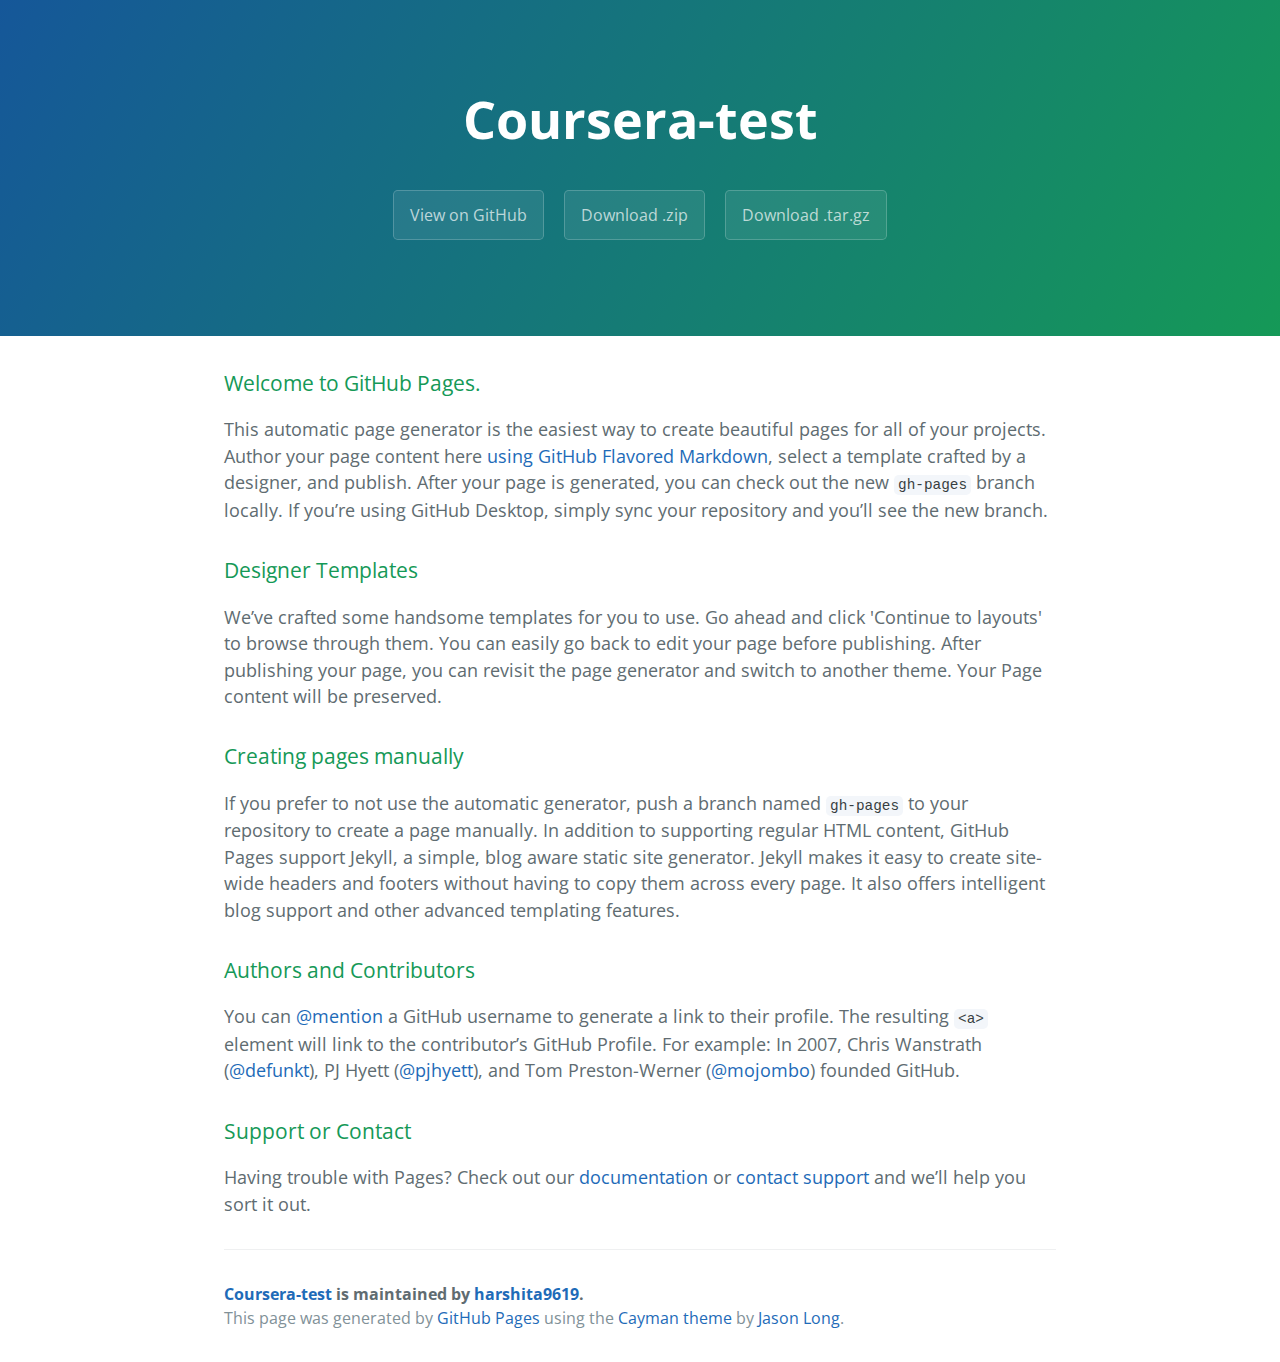
==== index.html @ a645c184 "Create gh-pages branch via GitHub" ====
<!DOCTYPE html>
<html lang="en-us">
  <head>
    <meta charset="UTF-8">
    <title>Coursera-test by harshita9619</title>
    <meta name="viewport" content="width=device-width, initial-scale=1">
    <link rel="stylesheet" type="text/css" href="stylesheets/normalize.css" media="screen">
    <link href='https://fonts.googleapis.com/css?family=Open+Sans:400,700' rel='stylesheet' type='text/css'>
    <link rel="stylesheet" type="text/css" href="stylesheets/stylesheet.css" media="screen">
    <link rel="stylesheet" type="text/css" href="stylesheets/github-light.css" media="screen">
  </head>
  <body>
    <section class="page-header">
      <h1 class="project-name">Coursera-test</h1>
      <h2 class="project-tagline"></h2>
      <a href="https://github.com/harshita9619/Coursera-test" class="btn">View on GitHub</a>
      <a href="https://github.com/harshita9619/Coursera-test/zipball/master" class="btn">Download .zip</a>
      <a href="https://github.com/harshita9619/Coursera-test/tarball/master" class="btn">Download .tar.gz</a>
    </section>

    <section class="main-content">
      <h3>
<a id="welcome-to-github-pages" class="anchor" href="#welcome-to-github-pages" aria-hidden="true"><span aria-hidden="true" class="octicon octicon-link"></span></a>Welcome to GitHub Pages.</h3>

<p>This automatic page generator is the easiest way to create beautiful pages for all of your projects. Author your page content here <a href="https://guides.github.com/features/mastering-markdown/">using GitHub Flavored Markdown</a>, select a template crafted by a designer, and publish. After your page is generated, you can check out the new <code>gh-pages</code> branch locally. If you’re using GitHub Desktop, simply sync your repository and you’ll see the new branch.</p>

<h3>
<a id="designer-templates" class="anchor" href="#designer-templates" aria-hidden="true"><span aria-hidden="true" class="octicon octicon-link"></span></a>Designer Templates</h3>

<p>We’ve crafted some handsome templates for you to use. Go ahead and click 'Continue to layouts' to browse through them. You can easily go back to edit your page before publishing. After publishing your page, you can revisit the page generator and switch to another theme. Your Page content will be preserved.</p>

<h3>
<a id="creating-pages-manually" class="anchor" href="#creating-pages-manually" aria-hidden="true"><span aria-hidden="true" class="octicon octicon-link"></span></a>Creating pages manually</h3>

<p>If you prefer to not use the automatic generator, push a branch named <code>gh-pages</code> to your repository to create a page manually. In addition to supporting regular HTML content, GitHub Pages support Jekyll, a simple, blog aware static site generator. Jekyll makes it easy to create site-wide headers and footers without having to copy them across every page. It also offers intelligent blog support and other advanced templating features.</p>

<h3>
<a id="authors-and-contributors" class="anchor" href="#authors-and-contributors" aria-hidden="true"><span aria-hidden="true" class="octicon octicon-link"></span></a>Authors and Contributors</h3>

<p>You can <a href="https://help.github.com/articles/basic-writing-and-formatting-syntax/#mentioning-users-and-teams" class="user-mention">@mention</a> a GitHub username to generate a link to their profile. The resulting <code>&lt;a&gt;</code> element will link to the contributor’s GitHub Profile. For example: In 2007, Chris Wanstrath (<a href="https://github.com/defunkt" class="user-mention">@defunkt</a>), PJ Hyett (<a href="https://github.com/pjhyett" class="user-mention">@pjhyett</a>), and Tom Preston-Werner (<a href="https://github.com/mojombo" class="user-mention">@mojombo</a>) founded GitHub.</p>

<h3>
<a id="support-or-contact" class="anchor" href="#support-or-contact" aria-hidden="true"><span aria-hidden="true" class="octicon octicon-link"></span></a>Support or Contact</h3>

<p>Having trouble with Pages? Check out our <a href="https://help.github.com/pages">documentation</a> or <a href="https://github.com/contact">contact support</a> and we’ll help you sort it out.</p>

      <footer class="site-footer">
        <span class="site-footer-owner"><a href="https://github.com/harshita9619/Coursera-test">Coursera-test</a> is maintained by <a href="https://github.com/harshita9619">harshita9619</a>.</span>

        <span class="site-footer-credits">This page was generated by <a href="https://pages.github.com">GitHub Pages</a> using the <a href="https://github.com/jasonlong/cayman-theme">Cayman theme</a> by <a href="https://twitter.com/jasonlong">Jason Long</a>.</span>
      </footer>

    </section>

  
  </body>
</html>
---- stylesheets/stylesheet.css ----
* {
  box-sizing: border-box; }

body {
  padding: 0;
  margin: 0;
  font-family: "Open Sans", "Helvetica Neue", Helvetica, Arial, sans-serif;
  font-size: 16px;
  line-height: 1.5;
  color: #606c71; }

a {
  color: #1e6bb8;
  text-decoration: none; }
  a:hover {
    text-decoration: underline; }

.btn {
  display: inline-block;
  margin-bottom: 1rem;
  color: rgba(255, 255, 255, 0.7);
  background-color: rgba(255, 255, 255, 0.08);
  border-color: rgba(255, 255, 255, 0.2);
  border-style: solid;
  border-width: 1px;
  border-radius: 0.3rem;
  transition: color 0.2s, background-color 0.2s, border-color 0.2s; }
  .btn + .btn {
    margin-left: 1rem; }

.btn:hover {
  color: rgba(255, 255, 255, 0.8);
  text-decoration: none;
  background-color: rgba(255, 255, 255, 0.2);
  border-color: rgba(255, 255, 255, 0.3); }

@media screen and (min-width: 64em) {
  .btn {
    padding: 0.75rem 1rem; } }

@media screen and (min-width: 42em) and (max-width: 64em) {
  .btn {
    padding: 0.6rem 0.9rem;
    font-size: 0.9rem; } }

@media screen and (max-width: 42em) {
  .btn {
    display: block;
    width: 100%;
    padding: 0.75rem;
    font-size: 0.9rem; }
    .btn + .btn {
      margin-top: 1rem;
      margin-left: 0; } }

.page-header {
  color: #fff;
  text-align: center;
  background-color: #159957;
  background-image: linear-gradient(120deg, #155799, #159957); }

@media screen and (min-width: 64em) {
  .page-header {
    padding: 5rem 6rem; } }

@media screen and (min-width: 42em) and (max-width: 64em) {
  .page-header {
    padding: 3rem 4rem; } }

@media screen and (max-width: 42em) {
  .page-header {
    padding: 2rem 1rem; } }

.project-name {
  margin-top: 0;
  margin-bottom: 0.1rem; }

@media screen and (min-width: 64em) {
  .project-name {
    font-size: 3.25rem; } }

@media screen and (min-width: 42em) and (max-width: 64em) {
  .project-name {
    font-size: 2.25rem; } }

@media screen and (max-width: 42em) {
  .project-name {
    font-size: 1.75rem; } }

.project-tagline {
  margin-bottom: 2rem;
  font-weight: normal;
  opacity: 0.7; }

@media screen and (min-width: 64em) {
  .project-tagline {
    font-size: 1.25rem; } }

@media screen and (min-width: 42em) and (max-width: 64em) {
  .project-tagline {
    font-size: 1.15rem; } }

@media screen and (max-width: 42em) {
  .project-tagline {
    font-size: 1rem; } }

.main-content :first-child {
  margin-top: 0; }
.main-content img {
  max-width: 100%; }
.main-content h1, .main-content h2, .main-content h3, .main-content h4, .main-content h5, .main-content h6 {
  margin-top: 2rem;
  margin-bottom: 1rem;
  font-weight: normal;
  color: #159957; }
.main-content p {
  margin-bottom: 1em; }
.main-content code {
  padding: 2px 4px;
  font-family: Consolas, "Liberation Mono", Menlo, Courier, monospace;
  font-size: 0.9rem;
  color: #383e41;
  background-color: #f3f6fa;
  border-radius: 0.3rem; }
.main-content pre {
  padding: 0.8rem;
  margin-top: 0;
  margin-bottom: 1rem;
  font: 1rem Consolas, "Liberation Mono", Menlo, Courier, monospace;
  color: #567482;
  word-wrap: normal;
  background-color: #f3f6fa;
  border: solid 1px #dce6f0;
  border-radius: 0.3rem; }
  .main-content pre > code {
    padding: 0;
    margin: 0;
    font-size: 0.9rem;
    color: #567482;
    word-break: normal;
    white-space: pre;
    background: transparent;
    border: 0; }
.main-content .highlight {
  margin-bottom: 1rem; }
  .main-content .highlight pre {
    margin-bottom: 0;
    word-break: normal; }
.main-content .highlight pre, .main-content pre {
  padding: 0.8rem;
  overflow: auto;
  font-size: 0.9rem;
  line-height: 1.45;
  border-radius: 0.3rem; }
.main-content pre code, .main-content pre tt {
  display: inline;
  max-width: initial;
  padding: 0;
  margin: 0;
  overflow: initial;
  line-height: inherit;
  word-wrap: normal;
  background-color: transparent;
  border: 0; }
  .main-content pre code:before, .main-content pre code:after, .main-content pre tt:before, .main-content pre tt:after {
    content: normal; }
.main-content ul, .main-content ol {
  margin-top: 0; }
.main-content blockquote {
  padding: 0 1rem;
  margin-left: 0;
  color: #819198;
  border-left: 0.3rem solid #dce6f0; }
  .main-content blockquote > :first-child {
    margin-top: 0; }
  .main-content blockquote > :last-child {
    margin-bottom: 0; }
.main-content table {
  display: block;
  width: 100%;
  overflow: auto;
  word-break: normal;
  word-break: keep-all; }
  .main-content table th {
    font-weight: bold; }
  .main-content table th, .main-content table td {
    padding: 0.5rem 1rem;
    border: 1px solid #e9ebec; }
.main-content dl {
  padding: 0; }
  .main-content dl dt {
    padding: 0;
    margin-top: 1rem;
    font-size: 1rem;
    font-weight: bold; }
  .main-content dl dd {
    padding: 0;
    margin-bottom: 1rem; }
.main-content hr {
  height: 2px;
  padding: 0;
  margin: 1rem 0;
  background-color: #eff0f1;
  border: 0; }

@media screen and (min-width: 64em) {
  .main-content {
    max-width: 64rem;
    padding: 2rem 6rem;
    margin: 0 auto;
    font-size: 1.1rem; } }

@media screen and (min-width: 42em) and (max-width: 64em) {
  .main-content {
    padding: 2rem 4rem;
    font-size: 1.1rem; } }

@media screen and (max-width: 42em) {
  .main-content {
    padding: 2rem 1rem;
    font-size: 1rem; } }

.site-footer {
  padding-top: 2rem;
  margin-top: 2rem;
  border-top: solid 1px #eff0f1; }

.site-footer-owner {
  display: block;
  font-weight: bold; }

.site-footer-credits {
  color: #819198; }

@media screen and (min-width: 64em) {
  .site-footer {
    font-size: 1rem; } }

@media screen and (min-width: 42em) and (max-width: 64em) {
  .site-footer {
    font-size: 1rem; } }

@media screen and (max-width: 42em) {
  .site-footer {
    font-size: 0.9rem; } }
---- stylesheets/github-light.css ----
/*
The MIT License (MIT)

Copyright (c) 2016 GitHub, Inc.

Permission is hereby granted, free of charge, to any person obtaining a copy
of this software and associated documentation files (the "Software"), to deal
in the Software without restriction, including without limitation the rights
to use, copy, modify, merge, publish, distribute, sublicense, and/or sell
copies of the Software, and to permit persons to whom the Software is
furnished to do so, subject to the following conditions:

The above copyright notice and this permission notice shall be included in all
copies or substantial portions of the Software.

THE SOFTWARE IS PROVIDED "AS IS", WITHOUT WARRANTY OF ANY KIND, EXPRESS OR
IMPLIED, INCLUDING BUT NOT LIMITED TO THE WARRANTIES OF MERCHANTABILITY,
FITNESS FOR A PARTICULAR PURPOSE AND NONINFRINGEMENT. IN NO EVENT SHALL THE
AUTHORS OR COPYRIGHT HOLDERS BE LIABLE FOR ANY CLAIM, DAMAGES OR OTHER
LIABILITY, WHETHER IN AN ACTION OF CONTRACT, TORT OR OTHERWISE, ARISING FROM,
OUT OF OR IN CONNECTION WITH THE SOFTWARE OR THE USE OR OTHER DEALINGS IN THE
SOFTWARE.

*/

.pl-c /* comment */ {
  color: #969896;
}

.pl-c1 /* constant, variable.other.constant, support, meta.property-name, support.constant, support.variable, meta.module-reference, markup.raw, meta.diff.header */,
.pl-s .pl-v /* string variable */ {
  color: #0086b3;
}

.pl-e /* entity */,
.pl-en /* entity.name */ {
  color: #795da3;
}

.pl-smi /* variable.parameter.function, storage.modifier.package, storage.modifier.import, storage.type.java, variable.other */,
.pl-s .pl-s1 /* string source */ {
  color: #333;
}

.pl-ent /* entity.name.tag */ {
  color: #63a35c;
}

.pl-k /* keyword, storage, storage.type */ {
  color: #a71d5d;
}

.pl-s /* string */,
.pl-pds /* punctuation.definition.string, string.regexp.character-class */,
.pl-s .pl-pse .pl-s1 /* string punctuation.section.embedded source */,
.pl-sr /* string.regexp */,
.pl-sr .pl-cce /* string.regexp constant.character.escape */,
.pl-sr .pl-sre /* string.regexp source.ruby.embedded */,
.pl-sr .pl-sra /* string.regexp string.regexp.arbitrary-repitition */ {
  color: #183691;
}

.pl-v /* variable */ {
  color: #ed6a43;
}

.pl-id /* invalid.deprecated */ {
  color: #b52a1d;
}

.pl-ii /* invalid.illegal */ {
  color: #f8f8f8;
  background-color: #b52a1d;
}

.pl-sr .pl-cce /* string.regexp constant.character.escape */ {
  font-weight: bold;
  color: #63a35c;
}

.pl-ml /* markup.list */ {
  color: #693a17;
}

.pl-mh /* markup.heading */,
.pl-mh .pl-en /* markup.heading entity.name */,
.pl-ms /* meta.separator */ {
  font-weight: bold;
  color: #1d3e81;
}

.pl-mq /* markup.quote */ {
  color: #008080;
}

.pl-mi /* markup.italic */ {
  font-style: italic;
  color: #333;
}

.pl-mb /* markup.bold */ {
  font-weight: bold;
  color: #333;
}

.pl-md /* markup.deleted, meta.diff.header.from-file */ {
  color: #bd2c00;
  background-color: #ffecec;
}

.pl-mi1 /* markup.inserted, meta.diff.header.to-file */ {
  color: #55a532;
  background-color: #eaffea;
}

.pl-mdr /* meta.diff.range */ {
  font-weight: bold;
  color: #795da3;
}

.pl-mo /* meta.output */ {
  color: #1d3e81;
}
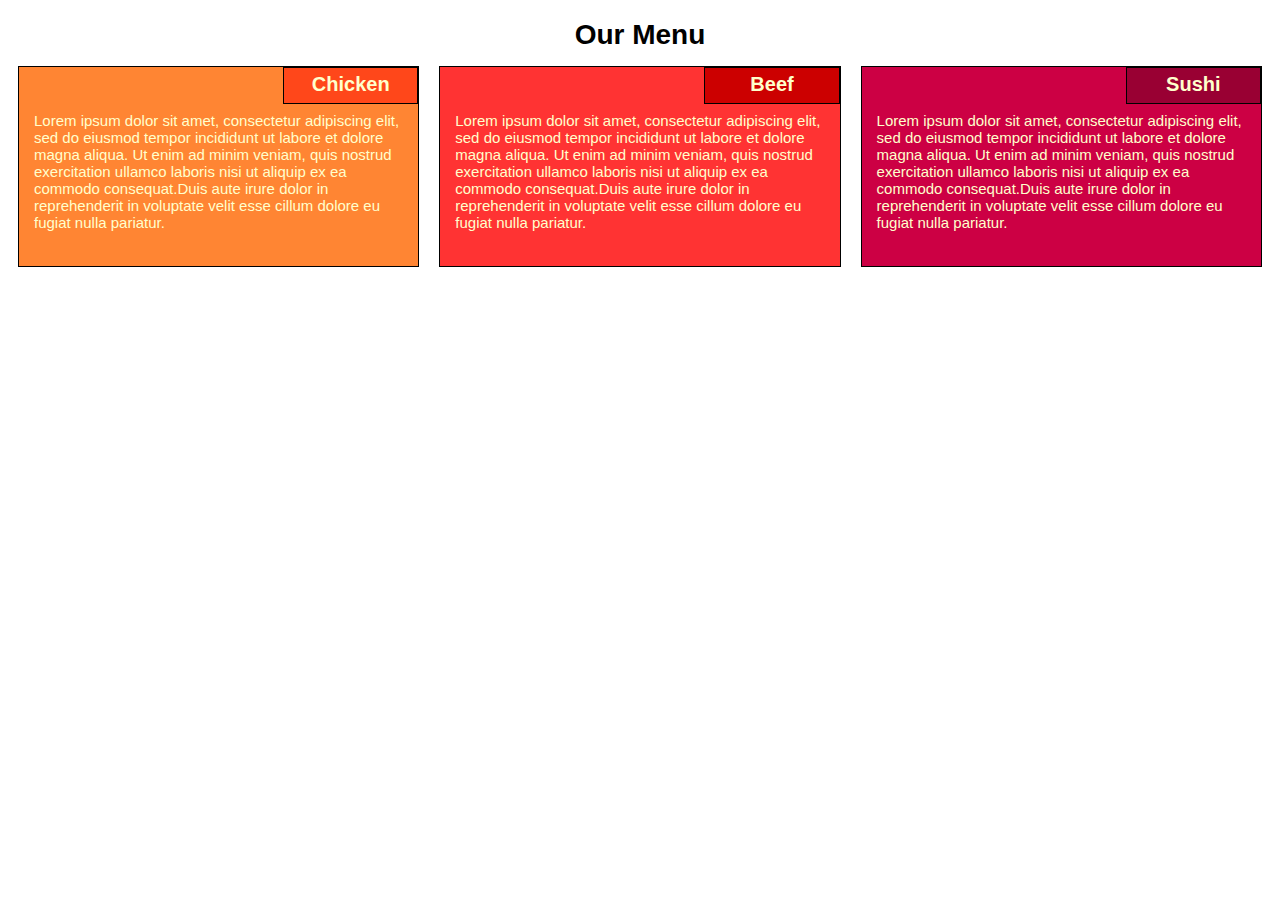
==== commit 426100fa: "new commit" ====
--- a/index.html
+++ b/index.html
@@ -1,57 +1,43 @@
 <!DOCTYPE html>
-<html lang="en-us">
-  <head>
-    <meta charset="UTF-8">
-    <title>Coursera-test by harshita9619</title>
-    <meta name="viewport" content="width=device-width, initial-scale=1">
-    <link rel="stylesheet" type="text/css" href="stylesheets/normalize.css" media="screen">
-    <link href='https://fonts.googleapis.com/css?family=Open+Sans:400,700' rel='stylesheet' type='text/css'>
-    <link rel="stylesheet" type="text/css" href="stylesheets/stylesheet.css" media="screen">
-    <link rel="stylesheet" type="text/css" href="stylesheets/github-light.css" media="screen">
-  </head>
-  <body>
-    <section class="page-header">
-      <h1 class="project-name">Coursera-test</h1>
-      <h2 class="project-tagline"></h2>
-      <a href="https://github.com/harshita9619/Coursera-test" class="btn">View on GitHub</a>
-      <a href="https://github.com/harshita9619/Coursera-test/zipball/master" class="btn">Download .zip</a>
-      <a href="https://github.com/harshita9619/Coursera-test/tarball/master" class="btn">Download .tar.gz</a>
+<html>
+
+<head>
+<meta charset="utf-8">
+<meta name="viewport" content="width=device-width, initial-scale=1">
+<title>Assignment for Module 2</title>
+<link rel="stylesheet" type="text/css" href="style.css">
+</head>
+
+
+<body>
+<h1> Our Menu </h1>
+
+<div class="row">
+  <div class="col-lg-1 col-md-1 col-sm-1">
+  <section ><div class="p1">
+   <h2 class="Chicken">Chicken</h2>
+     <p>Lorem ipsum dolor sit amet, consectetur adipiscing elit, sed do eiusmod tempor incididunt ut labore et dolore magna aliqua. Ut enim ad minim veniam, quis nostrud exercitation ullamco laboris nisi ut aliquip ex ea commodo consequat.Duis aute irure dolor in reprehenderit in voluptate velit esse cillum dolore eu fugiat nulla pariatur.  </p>
+    </div>
+   </section> 
+  </div>
+
+  <div class="col-lg-2 col-md-2 col-sm-2">
+  <section><div class="p2"> 
+    <h2 class="Beef">Beef</h2>
+     <p>Lorem ipsum dolor sit amet, consectetur adipiscing elit, sed do eiusmod tempor incididunt ut labore et dolore magna aliqua. Ut enim ad minim veniam, quis nostrud exercitation ullamco laboris nisi ut aliquip ex ea commodo consequat.Duis aute irure dolor in reprehenderit in voluptate velit esse cillum dolore eu fugiat nulla pariatur.  </p>
+    </div>
+  </section>
+  </div>
+
+  <div class="col-lg-3 col-md-3 col-sm-3">
+  <section ><div class="p3">
+    <h2 class="Sushi">Sushi</h2>
+     <p>Lorem ipsum dolor sit amet, consectetur adipiscing elit, sed do eiusmod tempor incididunt ut labore et dolore magna aliqua. Ut enim ad minim veniam, quis nostrud exercitation ullamco laboris nisi ut aliquip ex ea commodo consequat.Duis aute irure dolor in reprehenderit in voluptate velit esse cillum dolore eu fugiat nulla pariatur.</p>
+    </div>
     </section>
+  </div>  
+ 
+</div>
 
-    <section class="main-content">
-      <h3>
-<a id="welcome-to-github-pages" class="anchor" href="#welcome-to-github-pages" aria-hidden="true"><span aria-hidden="true" class="octicon octicon-link"></span></a>Welcome to GitHub Pages.</h3>
-
-<p>This automatic page generator is the easiest way to create beautiful pages for all of your projects. Author your page content here <a href="https://guides.github.com/features/mastering-markdown/">using GitHub Flavored Markdown</a>, select a template crafted by a designer, and publish. After your page is generated, you can check out the new <code>gh-pages</code> branch locally. If you’re using GitHub Desktop, simply sync your repository and you’ll see the new branch.</p>
-
-<h3>
-<a id="designer-templates" class="anchor" href="#designer-templates" aria-hidden="true"><span aria-hidden="true" class="octicon octicon-link"></span></a>Designer Templates</h3>
-
-<p>We’ve crafted some handsome templates for you to use. Go ahead and click 'Continue to layouts' to browse through them. You can easily go back to edit your page before publishing. After publishing your page, you can revisit the page generator and switch to another theme. Your Page content will be preserved.</p>
-
-<h3>
-<a id="creating-pages-manually" class="anchor" href="#creating-pages-manually" aria-hidden="true"><span aria-hidden="true" class="octicon octicon-link"></span></a>Creating pages manually</h3>
-
-<p>If you prefer to not use the automatic generator, push a branch named <code>gh-pages</code> to your repository to create a page manually. In addition to supporting regular HTML content, GitHub Pages support Jekyll, a simple, blog aware static site generator. Jekyll makes it easy to create site-wide headers and footers without having to copy them across every page. It also offers intelligent blog support and other advanced templating features.</p>
-
-<h3>
-<a id="authors-and-contributors" class="anchor" href="#authors-and-contributors" aria-hidden="true"><span aria-hidden="true" class="octicon octicon-link"></span></a>Authors and Contributors</h3>
-
-<p>You can <a href="https://help.github.com/articles/basic-writing-and-formatting-syntax/#mentioning-users-and-teams" class="user-mention">@mention</a> a GitHub username to generate a link to their profile. The resulting <code>&lt;a&gt;</code> element will link to the contributor’s GitHub Profile. For example: In 2007, Chris Wanstrath (<a href="https://github.com/defunkt" class="user-mention">@defunkt</a>), PJ Hyett (<a href="https://github.com/pjhyett" class="user-mention">@pjhyett</a>), and Tom Preston-Werner (<a href="https://github.com/mojombo" class="user-mention">@mojombo</a>) founded GitHub.</p>
-
-<h3>
-<a id="support-or-contact" class="anchor" href="#support-or-contact" aria-hidden="true"><span aria-hidden="true" class="octicon octicon-link"></span></a>Support or Contact</h3>
-
-<p>Having trouble with Pages? Check out our <a href="https://help.github.com/pages">documentation</a> or <a href="https://github.com/contact">contact support</a> and we’ll help you sort it out.</p>
-
-      <footer class="site-footer">
-        <span class="site-footer-owner"><a href="https://github.com/harshita9619/Coursera-test">Coursera-test</a> is maintained by <a href="https://github.com/harshita9619">harshita9619</a>.</span>
-
-        <span class="site-footer-credits">This page was generated by <a href="https://pages.github.com">GitHub Pages</a> using the <a href="https://github.com/jasonlong/cayman-theme">Cayman theme</a> by <a href="https://twitter.com/jasonlong">Jason Long</a>.</span>
-      </footer>
-
-    </section>
-
-  
-  </body>
+</body>
 </html>
--- a/style.css
+++ b/style.css
@@ -0,0 +1,151 @@
+<style>
+/********** Base styles **********/
+* {
+  box-sizing: border-box;
+  font-family: Helvetica;
+}
+h1 {
+  margin-bottom: 15px;
+  text-align: center;
+  font-family: Helvetica;
+  font-size: 1.75em;
+}
+
+h2{
+  position: relative;
+  top: 0px;
+  right: 0px;
+  margin:0px;
+  width:33.33%;
+  float: right;
+  text-align: center;
+  height: 30px;
+  font-size: 1.25em;
+  padding-top: 5px;
+  
+
+}
+
+section {
+  position: relative;
+  border: 1px solid black;
+  margin-left: 10px;
+  margin-right: 10px;
+  margin-bottom: 20px;
+  font-family: Helvetica;
+  color: #ffffcc;
+  overflow: hidden;
+  margin-top: 0;
+  min-height: 130px;
+}
+
+p{
+  margin:0;
+  padding-top: 45px;
+  padding-right: 15px;
+  padding-left: 15px;
+  font-size: 15px;
+  padding-bottom: 35px;
+
+ }
+
+
+.Chicken{
+  background-color: #ff471a;
+  border: 1px solid black;
+  
+  
+
+}
+
+.Beef{
+  background-color: #cc0000;
+  border: 1px solid black;
+}  
+
+
+
+.Sushi {
+  background-color: #990033;
+  border: 1px solid black;
+
+  }
+
+.p1{
+  background-color: #ff8533;
+ }
+
+.p2{
+  background-color: #ff3333;
+}
+
+.p3{
+  background-color: #cc0044 ;
+}
+
+/* Simple Responsive Framework. */
+.row {
+  width: 100%;
+
+}
+/********** Large devices only **********/
+@media (min-width: 992px) {
+  .col-lg-1, .col-lg-2, .col-lg-3 
+  {float: left;
+   
+    
+  }
+  .col-lg-1 {
+    width: 33.33%;
+  }
+  .col-lg-2 {
+    width: 33.33%;
+  }
+  .col-lg-3 {
+    width: 33.33%;
+  }
+  
+}
+/********** Medium devices only **********/
+@media (min-width: 768px) and (max-width: 991px) 
+{
+  .col-md-1, .col-md-2, .col-md-3
+  {
+   float: left;
+   
+  }
+  .col-md-1 {
+    width: 50%;
+  }
+  .col-md-2 {
+    width: 50%;
+  }
+  .col-md-3 {
+    width: 100%;
+  }
+  
+}
+
+/********** Small devices only **********/
+@media (max-width: 767px) 
+{
+  .col-sm-1, .col-sm-2, .col-sm-3
+  {
+   float: left;
+   
+  }
+  .col-sm-1 {
+    width: 100%;
+  }
+  .col-sm-2 {
+    width: 100%;
+  }
+  .col-sm-3 {
+    width: 100%;
+  }
+  
+}
+
+
+
+</style>
